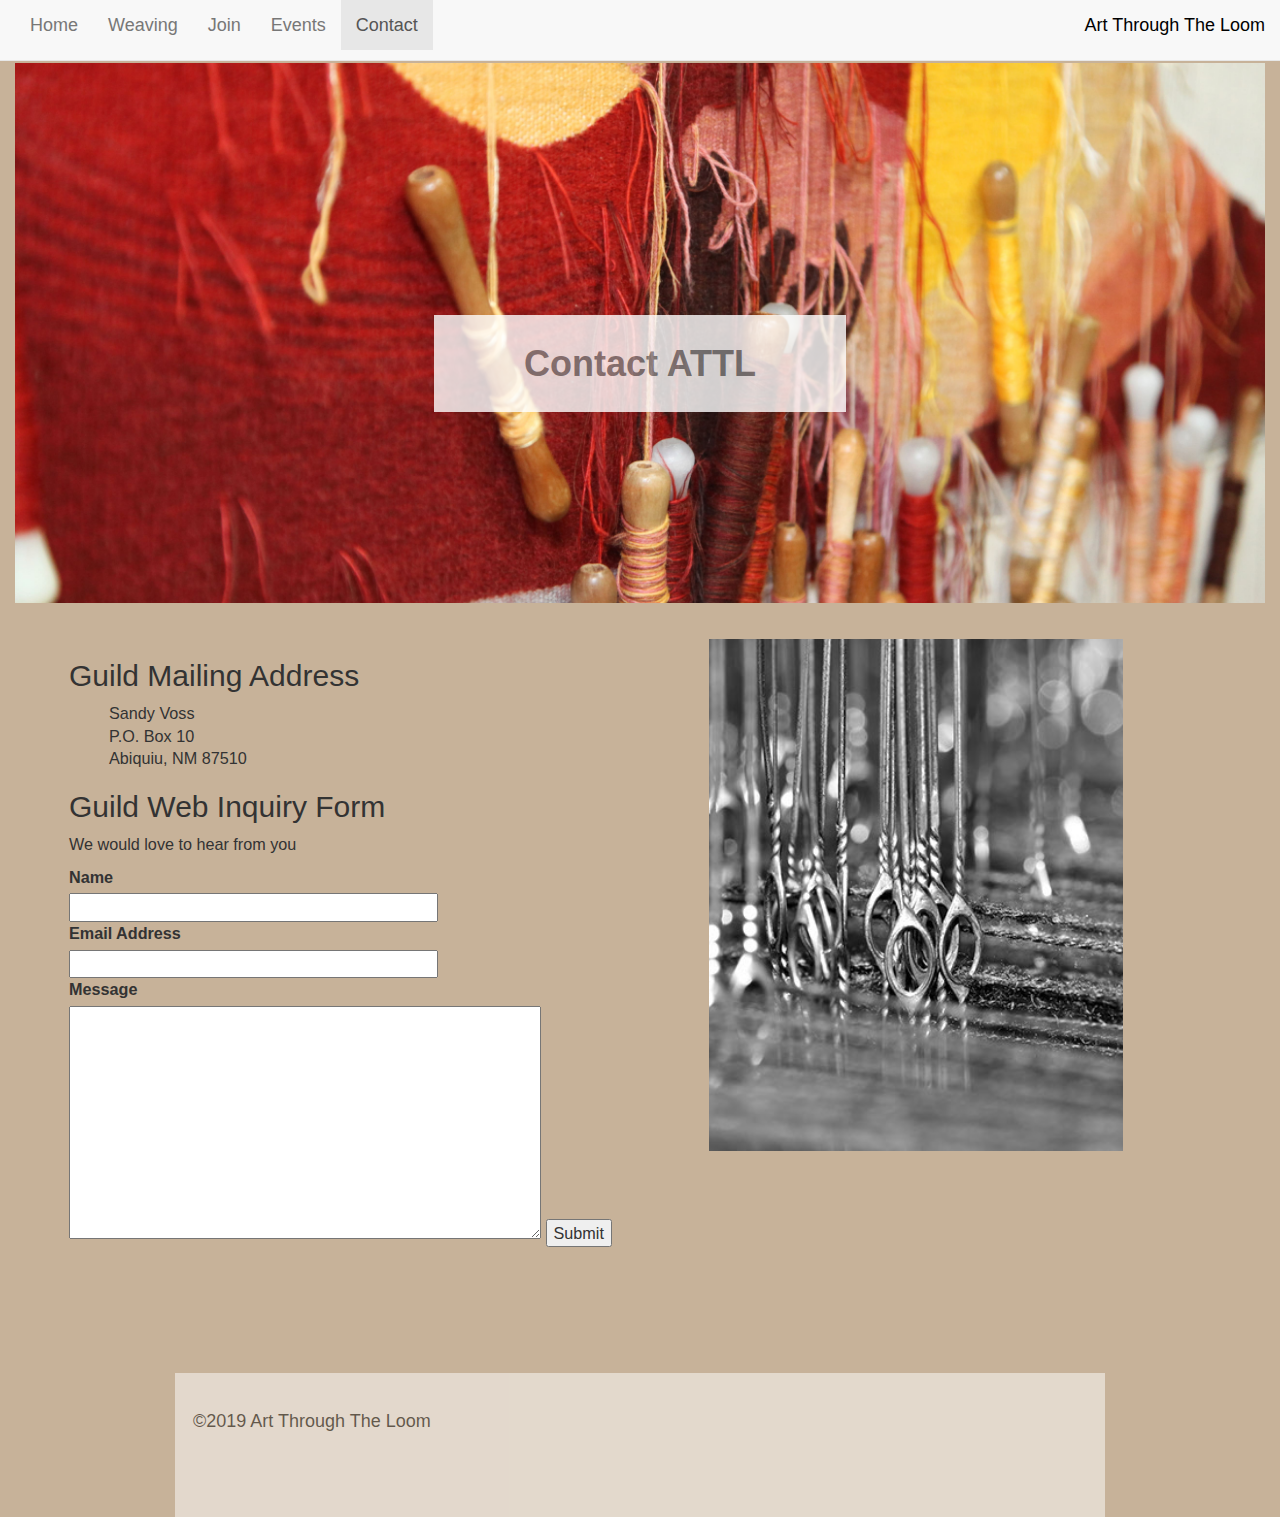
==== contact.html @ 1890b221 "adding other pages" ====
<!DOCTYPE html>
<html lang="en" dir="ltr">
  <head>
    <meta charset="utf-8">
    <title>Art Through The Loom</title>

      <link rel='stylesheet' type='text/css' href='resources/css/reset.css'>

      <link href="https://fonts.googleapis.com/css?family=Monoton|Tangerine|Diplomata|Open+Sans:400,600,700" rel="stylesheet">

      <link rel="stylesheet" href="https://maxcdn.bootstrapcdn.com/bootstrap/3.3.6/css/bootstrap.min.css">
      <link rel="stylesheet" href="https://maxcdn.bootstrapcdn.com/bootstrap/3.3.7/css/bootstrap.min.css" integrity="sha384-BVYiiSIFeK1dGmJRAkycuHAHRg32OmUcww7on3RYdg4Va+PmSTsz/K68vbdEjh4u" crossorigin="anonymous">
      <link rel='stylesheet' type='text/css' href='./resources/css/style.css'>
      <script src="https://code.jquery.com/jquery-3.1.1.min.js" integrity="sha256-hVVnYaiADRTO2PzUGmuLJr8BLUSjGIZsDYGmIJLv2b8=" crossorigin="anonymous"></script>
      <script src="resources/js/main.js"></script>

      <link rel="icon" href="./resources/images/ColoredYarnBall.ico" type="image/x-icon">

  </head>
  <body>

      <nav class="navbar navbar-default navbar-fixed-top">
        <div class="container-fluid">
        <ul class="nav navbar-nav">
          <li><a href="index.html">Home</a></li>
          <li ><a href="weaving.html">Weaving</a><li>
          <li><a href="join.html">Join</a></li>
          <li ><a href="events.html">Events</a></li>

          <li class="active"><a href="contact.html">Contact</a><li>
          </ul>
        <!--  <img class="navbar-brand navbar-right" src="./resources/images/ATTLlogo.png"  alt="Art Through The Loom logo"> -->
          <p class="navbar-brand navbar-right"><a href="index.html">Art Through The Loom</a></p>
        </div>
      </nav>





      <!-- Need to set up grid system -->
      <div class="container-fluid featured-project-cont">
        <h2>Art Through The Loom(ATTL) Upcoming Events</h2>
        <div class="row">
          <div class="col-xs-12">
            <div class="main banner">
            <span>Contact ATTL</span>
          </div>
          </div>

          <div class="col-md-6 col-xs-12"> <!--1st Column -->
            <div class="column-one">
              <h2>Guild Mailing Address</h2>
             <ul>
               <li>Sandy Voss</li>
               <li>P.O. Box 10</li>
               <li>Abiquiu, NM 87510</li>
               </ul>
               <h2>Guild Web Inquiry Form</h2>
               <p>We would love to hear from you</p>
               <form action="/cgi-bin/feedback_form.cgi" method="post">
               <label>Name</label><br>
               <input type="text" name="contact_name" size="40"><br>

               <label>Email Address</label><br>
               <input type="text" name="email_address" size="40"><br>


               <label>Message</label><br>
               <textarea name="feedback" cols="50" rows="10"></textarea>

               <input type="submit" name="send" value="Submit">

               </form>

             </div>
           </div><!-- Endof 1st column -->

             <div class="col-md-6 col-xs-12"> <!--2nd Column -->
             <div class="column-two">
               <img src="resources/images/adobestock_silverheddles.jpg" alt="Threaded Silver Heddles" />
             </div>
           </div> <!-- endof 2nd column -->
         </div> <!-- endof row -->
  </div>


<footer class="container">
<div class="copyright">
  &copy;2019  Art Through The Loom
  </div>
</footer>

</body>

</html>
---- resources/css/style.css ----
html, body{
  font-size: 18px;
  line-height: 1.4;
  font-family: Helvetica, sans-serif;
  background-color: #c7b299; /* rgba(199,178,153,0.6);  #d6cf83; */
}

.container{
  width: 960px;
  margin: 0 auto;
}

.main {
  margin-top: 0;
  background: url("../images/tapestry-background-min.jpeg");
  background-repeat: no-repeat;
  background-size: cover;
  background-position: center;
  height: 30rem;
}
.logo-navbar{
  display: flex;
  justify-content: space-between;
  align-items: center;
  background-color: white;
  opacity: .6;
  color: black;
  margin-top:0;/* when I give this a value it moves the entire .main container down .. do not understand why */
  position: relative;   /* so I used this  and setting top below to give me a top margin to the logo-navbar */
  top: 1em;
  padding: 1rem 2rem;
  margin-bottom: 10rem;
}


.logo-navbar span{
  display: inline-block;
  font-size:1rem;
  margin-right: 2rem;
  margin-left: 0;

}

.banner{
   text-align: center;
   margin-bottom: 2rem;

}

.banner span{
  display: inline-block;
  background-color: white;
  opacity: .8;
  color: gray;
  padding: 1.5rem 5rem;
  width:auto;
  font-size: 2rem;
  line-height: 1.2;
  font-weight: bold;
  margin-top: 14rem;

}

#mainTitle a{
  text-decoration: none;
  color: black;
}

#mainTitle a:visited{
  color: black;
}

nav a{
  text-decoration: none;
  color: black;
  transition-property: color;
  transition-duration: 500ms;
}
nav a:hover{
  color: red;
  text-decoration: none;
}
nav a:visited{
  text-decoration: none;
  color: black;
}

.content{
  margin-top: 1.5rem;
  display: flex;

  justify-content: space-around;
}
.content h2{
  font-size: 1rem;
}

.content p{
  font-size: .8rem;
}

.events-dyekits img{
  margin-top: 1rem;
  width: 26rem;
  height: auto;
}
.events-dyekits ul{
  list-style-type: none;
  margin: 0;
  padding: 0;
}
.events-dyekits li{
  line-height: 1.4rem;
  font-size: .8rem;
  font-weight: 500;
}

.column-one, .events-dyekits{
  margin-left: 3rem;
  margin-bottom: 2rem;
 font-size: .9rem;
 font-weight: 400;
}
.column-one img{
  margin-top: 1rem;
  width: 26rem;
  height: auto;
}
.column-two, .festivals-quotes{
  margin-left: 3rem;
  font-size: .9rem;
  font-weight: 400;
}
.column-two img{
  width: 23rem;
}
.festivals-quotes img{
  width: 23rem;

}
.title-single-page{
  margin-left:3rem;
}
.article-title{
  display:flex;
  flex-direction: column;
  justify-content: space-around;
  margin-left: 2rem;
  margin-top: 1rem;
  width: 80%;
}
.column-1{
  display: flex;
  flex-direction: column;
  width: 40%;
}

.column-2{
  display: flex;
  flex-direction: column;
  width: 40%;
}

.column-1 img{
  width: 23rem;
}

.column-2 img{
  width: 23rem;
}

#woman img{
  width: 30rem;
  height: auto;
}

.copyright{
  padding-left:1rem;
  margin-top: 5rem;
  padding-top: 2rem;
  height: 8rem;
  background-color: white;
  opacity: .5;
  color: black;
}
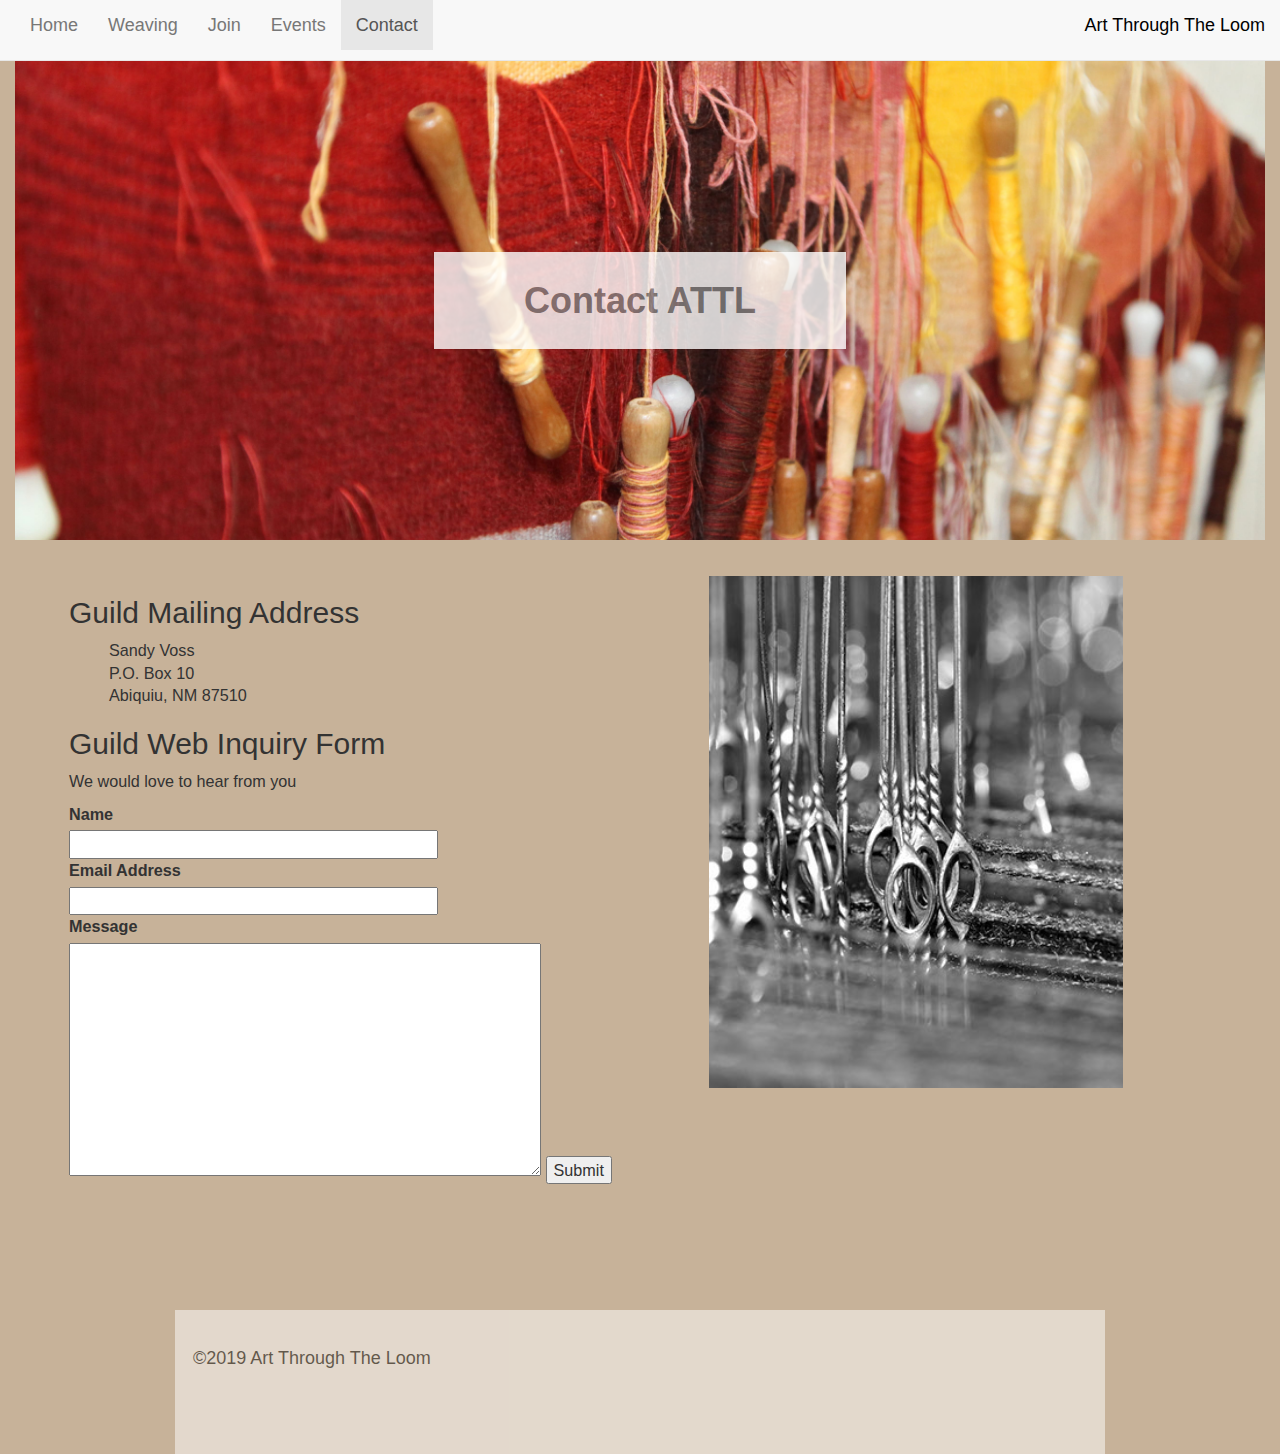
==== commit 53653aae: "modifying to fix typos" ====
--- a/contact.html
+++ b/contact.html
@@ -40,7 +40,7 @@
 
       <!-- Need to set up grid system -->
       <div class="container-fluid featured-project-cont">
-        <h2>Art Through The Loom(ATTL) Upcoming Events</h2>
+      
         <div class="row">
           <div class="col-xs-12">
             <div class="main banner">
